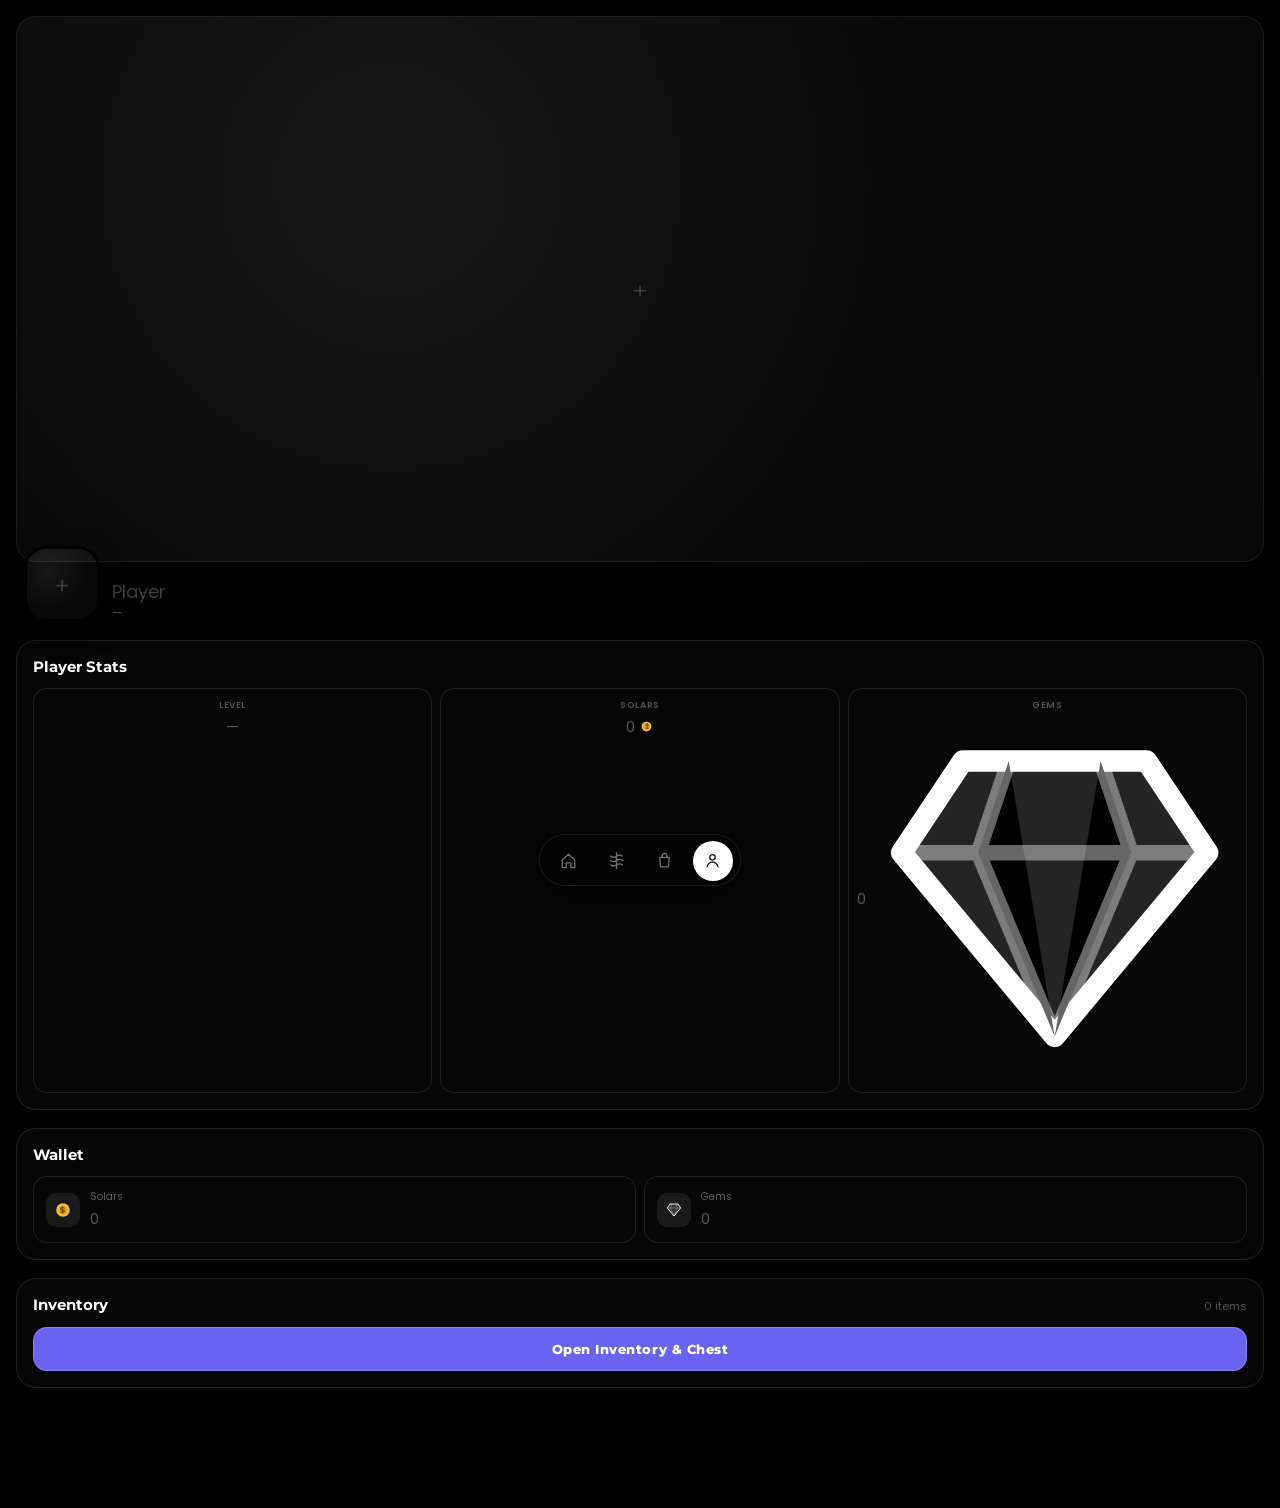
==== profile.html @ 56efb32d "Add Season, Shop and Profile pages with shared shell and drag-and-drop inventory - season.html: larg" ====
<!DOCTYPE html>
<html lang="en" class="no-js">
<head>
  <meta charset="UTF-8">
  <meta name="viewport" content="width=device-width, initial-scale=1, viewport-fit=cover">
  <title>Astral of the Sun — Profile</title>
  <meta name="description" content="Astral of the Sun — player profile, inventory and wallet.">
  <link rel="preconnect" href="https://fonts.googleapis.com">
  <link rel="preconnect" href="https://fonts.gstatic.com" crossorigin>
  <link href="https://fonts.googleapis.com/css2?family=Poppins:wght@400;500;600;700&family=Montserrat:wght@600;700;800&display=swap" rel="stylesheet">
  <link rel="stylesheet" href="css/styles.css">
</head>
<body data-page="profile">

  <canvas id="c" aria-hidden="true"></canvas>

  <main class="page">

    <!-- banner -->
    <div class="profile-banner img-ph" id="profileBanner" role="img" aria-label="Profile banner"></div>

    <!-- identity (pfp overlaps the banner) -->
    <div class="profile-identity">
      <div class="profile-pfp img-ph" id="profilePfp" role="img" aria-label="Profile picture"></div>
      <div class="profile-id">
        <div class="profile-id-name" data-bind="player.name" data-empty="Player"></div>
        <div class="profile-id-sub" data-bind="player.sub" data-empty="—"></div>
      </div>
    </div>

    <!-- stats -->
    <section class="section">
      <div class="section-head">
        <h2 class="section-title">Player Stats</h2>
      </div>
      <div class="profile-stats">
        <div class="pstat">
          <div class="pstat-label">Level</div>
          <div class="pstat-value" data-bind="stats.level" data-empty="—"></div>
        </div>
        <div class="pstat">
          <div class="pstat-label">Solars</div>
          <div class="pstat-value">
            <span data-bind="stats.solars" data-empty="0"></span>
            <svg class="coin" viewBox="0 0 24 24" aria-hidden="true">
              <circle cx="12" cy="12" r="9" fill="#f5c44a"/>
              <circle cx="12" cy="12" r="6.4" fill="#e6a90d"/>
              <text x="12" y="16.2" text-anchor="middle" font-size="12" font-weight="700" fill="#7a5200">$</text>
            </svg>
          </div>
        </div>
        <div class="pstat">
          <div class="pstat-label">Gems</div>
          <div class="pstat-value">
            <span data-bind="stats.gems" data-empty="0"></span>
            <svg class="gem" viewBox="0 0 24 24" aria-hidden="true">
              <path d="M6 3h12l4 6-10 12L2 9l4-6Z" fill="rgba(255,255,255,0.12)" stroke="#ffffff" stroke-width="1.4" stroke-linejoin="round"/>
              <path d="M2 9h20M9 3 7 9l5 12M15 3l2 6-5 12" stroke="rgba(255,255,255,0.4)" stroke-width="1" stroke-linejoin="round"/>
            </svg>
          </div>
        </div>
      </div>
    </section>

    <!-- wallet -->
    <section class="section">
      <div class="section-head">
        <h2 class="section-title">Wallet</h2>
      </div>
      <div class="wallet-grid">
        <div class="wallet-card">
          <div class="wallet-ico">
            <svg width="18" height="18" viewBox="0 0 24 24" fill="none" aria-hidden="true">
              <circle cx="12" cy="12" r="9" fill="#f5c44a"/>
              <circle cx="12" cy="12" r="6.4" fill="#e6a90d"/>
              <text x="12" y="16.2" text-anchor="middle" font-size="12" font-weight="700" fill="#7a5200">$</text>
            </svg>
          </div>
          <div>
            <div class="wallet-label">Solars</div>
            <div class="wallet-value" data-bind="wallet.solars" data-empty="0"></div>
          </div>
        </div>
        <div class="wallet-card">
          <div class="wallet-ico">
            <svg width="16" height="16" viewBox="0 0 24 24" fill="none" aria-hidden="true">
              <path d="M6 3h12l4 6-10 12L2 9l4-6Z" fill="rgba(255,255,255,0.12)" stroke="#ffffff" stroke-width="1.4" stroke-linejoin="round"/>
              <path d="M2 9h20M9 3 7 9l5 12M15 3l2 6-5 12" stroke="rgba(255,255,255,0.4)" stroke-width="1" stroke-linejoin="round"/>
            </svg>
          </div>
          <div>
            <div class="wallet-label">Gems</div>
            <div class="wallet-value" data-bind="wallet.gems" data-empty="0"></div>
          </div>
        </div>
      </div>
    </section>

    <!-- inventory -->
    <section class="section">
      <div class="section-head">
        <h2 class="section-title">Inventory</h2>
        <div class="section-meta"><span data-bind="counts.inventory" data-empty="0"></span> items</div>
      </div>
      <button class="inventory-open" id="openInventory" type="button">Open Inventory &amp; Chest</button>
    </section>

  </main>

  <!-- inventory overlay (drag & drop between inventory / chest / PvP) -->
  <div class="inv-overlay" id="invOverlay" role="dialog" aria-modal="true" aria-label="Inventory">
    <div class="inv-top">
      <button class="inv-close" id="invClose" type="button" aria-label="Close inventory">&times;</button>
      <div class="inv-title">Inventory &amp; Chest</div>
      <div class="inv-hint">Drag items between zones</div>
    </div>

    <div class="inv-bag" id="invBag"></div>

    <div class="inv-zones">
      <div class="inv-zone" id="zoneChest" data-zone="vault">
        <div class="zone-title">Chest</div>
        <div class="zone-sub">Store gear</div>
        <div class="zone-items" id="zoneChestItems"></div>
      </div>
      <div class="inv-zone" id="zonePvp" data-zone="pvp">
        <div class="zone-title">PvP Loadout</div>
        <div class="zone-sub">Battle gear</div>
        <div class="zone-items" id="zonePvpItems"></div>
      </div>
    </div>
  </div>

  <!-- bottom nav -->
  <nav class="bottom-nav" id="bottomNav" aria-label="Primary">
    <div class="bottom-nav-inner">
      <div class="nav-pill" id="navPill"></div>

      <button class="nav-tab" data-page="home" data-href="index.html" type="button" aria-label="Home">
        <span class="nav-icon">
          <svg viewBox="0 0 24 24"><path d="M4 11.5 12 4l8 7.5V20a1 1 0 0 1-1 1h-4v-6H9v6H5a1 1 0 0 1-1-1v-8.5Z" stroke-linejoin="round" stroke-linecap="round"/></svg>
        </span>
      </button>

      <button class="nav-tab" data-page="season" data-href="season.html" type="button" aria-label="Season">
        <span class="nav-icon">
          <svg viewBox="0 0 24 24"><path d="M12 2v20M4.5 6.5c3 2 5 2 7.5 0s4.5-2 7.5 0M4.5 12c3 2 5 2 7.5 0s4.5-2 7.5 0M4.5 17.5c3 2 5 2 7.5 0s4.5-2 7.5 0" stroke-linecap="round" stroke-linejoin="round"/></svg>
        </span>
      </button>

      <button class="nav-tab" data-page="shop" data-href="shop.html" type="button" aria-label="Shop">
        <span class="nav-icon">
          <svg viewBox="0 0 24 24"><path d="M6 8h12l-1 12H7L6 8Z" stroke-linejoin="round"/><path d="M9 8V6a3 3 0 0 1 6 0v2"/></svg>
        </span>
      </button>

      <button class="nav-tab" data-page="profile" data-href="profile.html" type="button" aria-label="Profile">
        <span class="nav-icon">
          <svg viewBox="0 0 24 24"><circle cx="12" cy="8" r="3.4"/><path d="M5 20c1.2-4 4-6 7-6s5.8 2 7 6" stroke-linecap="round"/></svg>
        </span>
      </button>
    </div>
  </nav>

  <script src="js/navigator.js" defer></script>
  <script src="js/profile.js" defer></script>
</body>
</html>
---- css/styles.css ----
/* ============================================================
   Astral of the Sun — styles
   Self-contained: system font stack (no external font requests).
   ============================================================ */

* { margin: 0; padding: 0; box-sizing: border-box; }

html, body {
  width: 100%;
  min-height: 100%;
  background: #000;
  font-family: "Poppins", -apple-system, BlinkMacSystemFont, "Segoe UI",
    Roboto, Helvetica, Arial, sans-serif;
  -webkit-font-smoothing: antialiased;
  color: #fff;
}

/* Titles use Montserrat bold */
h1, h2, .section-title, .page-title, .profile-name, .shop-name,
.roster-name, .row-title, .notif-item-title, .stat-value {
  font-family: "Montserrat", "Poppins", sans-serif;
}

canvas#c {
  position: fixed;
  top: 0; left: 0;
  width: 100%; height: 100vh;
  z-index: 0;
}

/* guard: if JS fails, the canvas must never block scrolling/fit */
.no-js canvas#c { display: none; }

main {
  position: relative;
  z-index: 1;
  isolation: isolate;
}

/* ── header ── */
.header {
  position: relative;
  z-index: 10;
  padding: calc(env(safe-area-inset-top, 0px) + 14px) 16px 0;
  background: transparent;
}

/* ── profile card ── */
.profile-card {
  width: 100%;
  height: 66px;
  background: #000;
  border: 0.5px solid rgba(255,255,255,0.08);
  border-radius: 18px;
  box-shadow: 0 10px 30px rgba(0,0,0,0.6), 0 2px 8px rgba(0,0,0,0.8);
  display: flex;
  align-items: center;
  padding: 0 10px;
  gap: 10px;
  margin-bottom: 10px;
}

.avatar-cube {
  width: 46px; height: 46px;
  border-radius: 10px;
  overflow: hidden;
  flex-shrink: 0;
  background: rgba(120,110,255,0.14);
}
.avatar-cube img {
  width: 100%; height: 100%;
  object-fit: cover; object-position: center 8%;
}
.avatar-cube:not(.has-img)::after {
  content: '';
  display: block;
  width: 100%; height: 100%;
  background:
    radial-gradient(circle at 38% 35%, rgba(255,255,255,0.5) 0 14%, transparent 15%),
    radial-gradient(circle at 62% 66%, rgba(255,255,255,0.25) 0 10%, transparent 11%);
  opacity: 0.7;
}

.profile-text { flex: 1; min-width: 0; }
.profile-name {
  font-size: 16px; font-weight: 700;
  line-height: 1.2; white-space: nowrap;
  overflow: hidden; text-overflow: ellipsis;
}
.profile-sub {
  font-size: 11px; font-weight: 300;
  color: rgba(255,255,255,0.3); margin-top: 1px;
  white-space: nowrap; overflow: hidden; text-overflow: ellipsis;
}

/* empty-state note for unbound text slots */
[data-bind]:empty::before,
[data-bind-html]:empty::before {
  content: attr(data-empty);
  color: rgba(255,255,255,0.32);
  font-weight: 400;
}

/* ── network signal indicator ── */
.netstat-container { width: 36px; height: 36px; position: relative; flex-shrink: 0; }
.netstat-ring {
  position: absolute; width: 100%; height: 100%;
  border-radius: 50%;
  border: 2px solid #090909;
  background-color: transparent;
  background-image: linear-gradient(145deg, #171717, #444245);
  box-sizing: border-box;
  box-shadow: inset 1px 1px 0 #7d7c7e, inset -1px -1px 0px #1c1c1c;
  display: flex; align-items: center; justify-content: center;
}
.netstat-ring::before {
  position: absolute; content: '';
  width: 37px; height: 37px;
  border-radius: inherit;
  background-color: transparent;
  background-image: linear-gradient(145deg, #262626, #606060);
  z-index: -1;
  box-shadow: 5px 5px 10px #141414, -5px -5px 10px #3a3a3a;
}
.netstat-ring .icon { width: 16px; height: 16px; display: inline-block; }
.netstat-ring .icon svg { height: 100%; width: 100%; fill: #a5a5a5; transition: fill 0.3s ease; }
.netstat-ring.signal-high { border-color: rgba(90, 209, 138, 0.5); }
.netstat-ring.signal-high .icon svg { fill: #5ad18a; }
.netstat-ring.signal-medium { border-color: rgba(245, 196, 74, 0.5); }
.netstat-ring.signal-medium .icon svg { fill: #f5c44a; }
.netstat-ring.signal-low { border-color: rgba(255, 92, 106, 0.5); animation: netPulseLow 1s ease-in-out infinite; }
.netstat-ring.signal-low .icon svg { fill: #ff5c6a; }
@keyframes netPulseLow {
  0%, 100% { box-shadow: inset 1px 1px 0 #7d7c7e, inset -1px -1px 0px #1c1c1c; }
  50% { box-shadow: inset 1px 1px 0 #7d7c7e, inset -1px -1px 0px #1c1c1c, 0 0 6px rgba(255,92,106,0.5); }
}

/* ── notifications ── */
.notif-wrap { position: relative; flex-shrink: 0; }
.notif-btn {
  width: 36px; height: 36px;
  border-radius: 10px;
  background: #0a0a0a;
  border: 0.5px solid rgba(255,255,255,0.12);
  display: flex; align-items: center; justify-content: center;
  flex-shrink: 0; position: relative; cursor: pointer;
}
.notif-dot {
  position: absolute; top: 6px; right: 7px;
  width: 5px; height: 5px; border-radius: 50%;
  display: block;
  background: #f5c44a; border: 1.5px solid #1a1a1a;
}
.notif-dropdown {
  position: absolute; top: calc(100% + 8px); right: 0;
  width: 210px;
  background: #0a0a0a;
  border: 0.5px solid rgba(255,255,255,0.12);
  border-radius: 14px;
  box-shadow: 0 14px 34px rgba(0,0,0,0.6);
  padding: 6px;
  opacity: 0; transform: translateY(-6px) scale(0.97);
  pointer-events: none;
  transition: opacity 0.16s ease, transform 0.16s ease;
  z-index: 100;
}
.notif-dropdown.open { opacity: 1; transform: translateY(0) scale(1); pointer-events: auto; }
.notif-dropdown::before {
  content: ''; position: absolute; top: -5px; right: 12px;
  width: 9px; height: 9px; background: #0a0a0a;
  border-left: 0.5px solid rgba(255,255,255,0.12);
  border-top: 0.5px solid rgba(255,255,255,0.12);
  transform: rotate(45deg); border-radius: 2px 0 0 0;
}
.notif-item { padding: 9px 10px; border-radius: 9px; display: flex; flex-direction: column; gap: 2px; }
.notif-item + .notif-item { margin-top: 2px; }
.notif-item-title { font-size: 12px; font-weight: 700; }
.notif-item-sub { font-size: 10.5px; color: rgba(255,255,255,0.4); }
.notif-empty {
  padding: 16px 10px; text-align: center;
  font-size: 11.5px; color: rgba(255,255,255,0.35);
}

/* ── stats row (Level · Solars · Gems) ── */
.stats-row { display: flex; gap: 8px; width: 96%; margin: 0 auto; }

.stat-card {
  flex: 1; min-width: 0;
  height: 52px;                 /* compact */
  border-radius: 14px;
  border: 0.5px solid rgba(255,255,255,0.14);
  display: flex; align-items: center;
  padding: 0 9px; gap: 8px;
  position: relative; overflow: hidden;
  background: #000;
  box-shadow: 0 10px 30px rgba(0,0,0,0.6), 0 2px 8px rgba(0,0,0,0.8);
}

.stat-icon {
  width: 30px; height: 30px;
  border-radius: 8px;
  display: flex; align-items: center; justify-content: center;
  flex-shrink: 0; position: relative; z-index: 1;
}
.stat-level  .stat-icon { background: rgba(255,255,255,0.12); }
.stat-solars .stat-icon { background: rgba(255,255,255,0.10); }
.stat-gems   .stat-icon { background: rgba(255,255,255,0.10); }

.stat-text {
  display: flex; flex-direction: column; gap: 1px;
  position: relative; z-index: 1; min-width: 0;
}
.stat-label {
  font-size: 9px; color: rgba(255,255,255,0.28);
  text-transform: uppercase; letter-spacing: 0.07em;
}
.stat-value {
  font-size: 13px; font-weight: 700;
  white-space: nowrap; overflow: hidden; text-overflow: ellipsis;
  color: #fff; display: flex; align-items: center; gap: 4px;
}
.stat-value .coin { width: 12px; height: 12px; flex-shrink: 0; }

/* ── hero / main box ── */
.main-box {
  width: 100%;
  aspect-ratio: 1 / 0.55;        /* was 1 / 0.72 — flatter */
  max-height: 200px;             /* hard cap — fixes "too tall" */
  background-color: #0a0a0a;
  background-position: center 15%;
  background-size: cover;
  background-repeat: no-repeat;
  border-radius: 18px;
  margin-top: 10px;
  box-shadow:
    0 22px 55px rgba(0,0,0,0.75),
    0 10px 24px rgba(0,0,0,0.65),
    0 2px 8px rgba(0,0,0,0.8),
    0 0 0 1px rgba(160,160,160,0.16),
    0 0 40px rgba(120,120,120,0.08),
    inset 0 1px 0 rgba(200,200,200,0.14),
    inset 0 0 30px rgba(90,90,90,0.06);
  display: flex; align-items: flex-start; justify-content: flex-end;
  padding: 12px;
}
.main-box::after {
  content: '●  No banner set';
  font-size: 10px; letter-spacing: 0.08em;
  color: rgba(255,255,255,0.25);
}
.main-box[style*="background-image"]::after { content: ''; }

/* ── content below the hero ── */
.content {
  position: relative; z-index: 5;
  padding: 18px 16px calc(env(safe-area-inset-bottom, 0px) + 96px);
  display: flex; flex-direction: column; gap: 18px;   /* was 22px — tighter */
}

.section {
  background: #060606;
  border: 0.5px solid rgba(255,255,255,0.1);
  border-radius: 20px;
  padding: 16px;
  box-shadow: 0 14px 34px rgba(0,0,0,0.6);
}

.section-head {
  display: flex; align-items: baseline; justify-content: space-between;
  margin-bottom: 12px;
}
.section-title { font-size: 15px; font-weight: 700; }
.section-meta { font-size: 11px; color: rgba(255,255,255,0.3); }

/* ── quick actions ── */
.quick-actions { display: flex; justify-content: space-around; margin-top: 4px; }
.quick-action { display: flex; flex-direction: column; align-items: center; gap: 7px; }
.quick-action .qa-icon {
  width: 52px; height: 52px;
  border-radius: 16px;
  background: #0a0a0a;
  border: 0.5px solid rgba(255,255,255,0.12);
  display: flex; align-items: center; justify-content: center;
  font-size: 21px;
  box-shadow: 0 8px 22px rgba(0,0,0,0.6);
}
.quick-action .qa-label { font-size: 11px; font-weight: 600; color: rgba(255,255,255,0.55); }

/* ── shop: card grid (compact) ── */
.shop-grid { display: grid; grid-template-columns: 1fr 1fr; gap: 10px; }
.shop-card {
  background: rgba(255,255,255,0.03);
  border: 0.5px solid rgba(255,255,255,0.09);
  border-radius: 16px;
  padding: 10px;               /* was 12px */
  display: flex; flex-direction: column;
  gap: 5px;                    /* was 7px */
}
.shop-icon {
  width: 38px; height: 38px;   /* was 48px */
  border-radius: 12px;
  background: rgba(255,255,255,0.06);
  display: flex; align-items: center; justify-content: center;
  overflow: hidden;
}
.shop-icon img { width: 100%; height: 100%; object-fit: cover; }
.shop-name { font-size: 12.5px; font-weight: 700; }
.shop-desc { font-size: 10.5px; color: rgba(255,255,255,0.35); line-height: 1.35; }
.shop-foot { display: flex; align-items: center; justify-content: space-between; margin-top: 2px; }
.shop-price {
  font-size: 12.5px; font-weight: 700; color: #f5c44a;
  display: flex; align-items: center; gap: 4px;
}
.shop-price .coin { width: 13px; height: 13px; flex-shrink: 0; }
.shop-card-ghost { align-items: flex-start; justify-content: center; border-style: dashed; background: transparent; }
.shop-card-ghost .shop-name { color: rgba(255,255,255,0.6); }

/* ── roster: horizontal scroll cards (compact) ── */
.roster-scroll {
  display: flex; align-items: stretch; gap: 10px;
  overflow-x: auto;
  margin: 0 -16px;
  padding: 0 16px 2px;
}
.roster-scroll::-webkit-scrollbar { display: none; }
.roster-card {
  flex: 0 0 118px;
  background: rgba(255,255,255,0.03);
  border: 0.5px solid rgba(255,255,255,0.09);
  border-radius: 18px;
  padding: 10px 10px 10px;     /* was 14px top */
  display: flex; flex-direction: column;
  align-items: center; gap: 4px;   /* was 6px */
  text-align: center;
}
.roster-card .btn { margin-top: auto; }
.roster-avatar {
  width: 48px; height: 48px;   /* was 60px */
  border-radius: 50%;
  display: flex; align-items: center; justify-content: center;
  margin-bottom: 0;
  overflow: hidden;
  background: rgba(255,255,255,0.05);
}
.roster-avatar img { width: 100%; height: 100%; object-fit: cover; }
.roster-avatar.type-electric { background: rgba(245,196,74,0.14); }
.roster-avatar.type-fairy { background: rgba(255,140,200,0.14); }
.roster-avatar.type-fighting { background: rgba(90,150,255,0.14); }
.roster-avatar:not(.has-img)::after {
  content: '＋';
  font-size: 18px; color: rgba(255,255,255,0.28);
}
.roster-name {
  font-size: 12.5px; font-weight: 700;
  white-space: nowrap; overflow: hidden; text-overflow: ellipsis; max-width: 100%;
}
.roster-meta {
  font-size: 10px; color: rgba(255,255,255,0.35);
  min-height: 15px;             /* was 24px */
  display: flex; align-items: center; justify-content: center;
}
.roster-cp { font-size: 11px; font-weight: 700; color: #f5c44a; margin-bottom: 4px; }

/* ── dungeons: accented rows ── */
.dungeon-row {
  display: flex; align-items: center; gap: 10px;
  padding: 11px 0 11px 12px;
  border-top: 0.5px solid rgba(255,255,255,0.07);
  position: relative;
}
.dungeon-row:first-of-type { border-top: none; padding-top: 0; }
.dungeon-row::before {
  content: ''; position: absolute; left: 0; top: 9px; bottom: 9px;
  width: 3px; border-radius: 3px;
}
.dungeon-row:first-of-type::before { top: 2px; }
.dungeon-row.diff-hard::before { background: #f5c44a; }
.dungeon-row.diff-medium::before { background: rgba(245,196,74,0.6); }
.dungeon-row.diff-easy::before { background: rgba(245,196,74,0.3); }
.diff-badge {
  font-size: 9.5px; font-weight: 700;
  padding: 4px 8px; border-radius: 7px;
  text-transform: uppercase; letter-spacing: 0.03em;
  flex-shrink: 0;
}
.diff-badge.hard { background: rgba(245,196,74,0.18); color: #f5c44a; }
.diff-badge.medium { background: rgba(245,196,74,0.12); color: rgba(245,196,74,0.75); }
.diff-badge.easy { background: rgba(255,255,255,0.08); color: rgba(255,255,255,0.5); }
.row-text { flex: 1; min-width: 0; }
.row-title { font-size: 13.5px; font-weight: 700; }
.row-sub { font-size: 11px; color: rgba(255,255,255,0.35); margin-top: 2px; }

/* ── friends ── */
.friends-row { display: flex; align-items: center; gap: 10px; }
.friend-avatars { display: flex; flex: 1; }
.friend-avatar {
  width: 34px; height: 34px; border-radius: 50%;
  background: rgba(120,110,255,0.18);
  border: 2px solid #060606;
  margin-left: -10px;
  display: flex; align-items: center; justify-content: center;
  font-size: 14px;
}
.friend-avatar:first-child { margin-left: 0; }

/* ── top-up ── */
.topup-row { display: flex; gap: 10px; }
.topup-row .btn { flex: 1; }

/* full-width button inside roster cards */
.btn-full { width: 100%; }

/* ── buttons ── */
.btn {
  font-size: 11.5px; font-weight: 700;
  padding: 7px 14px; border-radius: 10px;
  border: none; white-space: nowrap; cursor: pointer;
}
.btn-primary { background: #6a63f2; color: #fff; }
.btn-dark { background: #fff; color: #000; }
.btn-outline { background: transparent; color: rgba(255,255,255,0.6); border: 0.5px solid rgba(255,255,255,0.18); }

/* ── bottom nav: compact pill, black glass ── */
.bottom-nav {
  position: fixed; left: 0; right: 0; bottom: 0; z-index: 50;
  display: flex; justify-content: center;
  padding: 0 14px calc(env(safe-area-inset-bottom, 0px) + 14px);
  pointer-events: none;
  transition: transform 0.35s cubic-bezier(.4,0,.2,1), opacity 0.3s ease;
}
.bottom-nav.nav-hidden { transform: translateY(140%); opacity: 0; }
.bottom-nav-inner {
  position: relative; width: auto; margin: 0 auto;
  background: rgba(0,0,0,0.8);
  backdrop-filter: blur(18px);
  -webkit-backdrop-filter: blur(18px);
  border: 0.5px solid rgba(255,255,255,0.1);
  border-radius: 999px;
  box-shadow: 0 14px 34px rgba(0,0,0,0.7);
  display: flex; pointer-events: auto; overflow: hidden;
  height: 52px; padding: 0 4px;
}
.bottom-nav-blob-layer { position: absolute; inset: 0; pointer-events: none; }
.nav-pill {
  position: absolute; top: 6px; width: 40px; height: 40px;
  border-radius: 50%; background: #ffffff;
  transition: left 0.45s cubic-bezier(.34,1.56,.64,1);
}
.nav-tab {
  position: relative; width: 48px;
  display: flex; flex-direction: column; align-items: center; justify-content: center;
  background: none; border: none; padding: 0; cursor: pointer;
  -webkit-tap-highlight-color: transparent; z-index: 1;
}
.nav-tab .nav-icon {
  width: 19px; height: 19px;
  display: flex; align-items: center; justify-content: center;
  transition: transform 0.4s cubic-bezier(.34,1.56,.64,1);
}
.nav-tab .nav-icon svg {
  width: 100%; height: 100%; fill: none;
  stroke: rgba(255,255,255,0.45); stroke-width: 1.6;
  transition: stroke 0.35s ease;
}
.nav-tab.active .nav-icon svg { stroke: #0a0a0a; }

/* ── reduced motion ── */
@media (prefers-reduced-motion: reduce) {
  * { transition: none !important; animation: none !important; }
}

/* ============================================================
   Shared page chrome
   ============================================================ */
.page {
  position: relative;
  z-index: 1;
  padding: calc(env(safe-area-inset-top, 0px) + 16px) 16px calc(env(safe-area-inset-bottom, 0px) + 120px);
  display: flex;
  flex-direction: column;
  gap: 18px;
}
.page-title {
  font-size: 20px; font-weight: 800;
  letter-spacing: 0.02em;
  margin: 2px 0 0;
}
.page-sub {
  font-size: 12px; font-weight: 300;
  color: rgba(255,255,255,0.35);
  margin-top: 2px;
}

.empty-note {
  padding: 22px 12px;
  text-align: center;
  font-size: 12px;
  color: rgba(255,255,255,0.32);
  border: 1px dashed rgba(255,255,255,0.14);
  border-radius: 16px;
}

.img-ph {
  background:
    radial-gradient(circle at 30% 30%, rgba(255,255,255,0.06), transparent 60%),
    rgba(255,255,255,0.03);
  border: 0.5px solid rgba(255,255,255,0.08);
  border-radius: 16px;
  position: relative;
}
.img-ph::after {
  content: '＋';
  position: absolute; inset: 0;
  display: flex; align-items: center; justify-content: center;
  font-size: 22px; color: rgba(255,255,255,0.22);
}
.img-ph.has-img { background-size: cover; background-position: center; background-color: transparent; }
.img-ph.has-img::after { content: ''; }

/* ============================================================
   Season page
   ============================================================ */
.season-banner {
  width: 100%;
  aspect-ratio: 16 / 7;
  border-radius: 20px;
  overflow: hidden;
  box-shadow: 0 22px 55px rgba(0,0,0,0.65), 0 0 0 1px rgba(255,255,255,0.06);
}

.season-pass-card {
  background: #060606;
  border: 0.5px solid rgba(255,255,255,0.1);
  border-radius: 20px;
  padding: 16px;
}
.pass-head { display: flex; align-items: baseline; justify-content: space-between; margin-bottom: 4px; }
.pass-tier { font-size: 13px; font-weight: 800; }
.pass-xp { font-size: 11px; color: rgba(255,255,255,0.4); }
.pass-bar {
  height: 8px; border-radius: 999px;
  background: rgba(255,255,255,0.08);
  overflow: hidden; margin-top: 10px;
}
.pass-bar-fill {
  height: 100%; width: 0%;
  background: linear-gradient(90deg, #f5c44a, #ffe08a);
  border-radius: 999px;
  transition: width 0.4s ease;
}
.pass-tabs { display: flex; gap: 8px; margin-top: 16px; }
.pass-tab {
  flex: 1; padding: 8px 0;
  text-align: center; font-size: 12px; font-weight: 700;
  color: rgba(255,255,255,0.5);
  background: transparent;
  border: 0.5px solid rgba(255,255,255,0.12);
  border-radius: 12px; cursor: pointer;
}
.pass-tab.active { color: #0a0a0a; background: #fff; border-color: #fff; }

.track-row {
  display: flex; gap: 10px; align-items: center;
  padding: 10px 0;
  border-top: 0.5px solid rgba(255,255,255,0.07);
}
.track-row:first-of-type { border-top: none; }
.track-side {
  width: 44px; flex-shrink: 0;
  font-size: 10px; font-weight: 700; text-align: center;
  padding: 3px 0; border-radius: 8px;
}
.track-side.free { color: rgba(255,255,255,0.55); background: rgba(255,255,255,0.08); }
.track-side.premium { color: #f5c44a; background: rgba(245,196,74,0.14); }
.track-thumb { width: 40px; height: 40px; border-radius: 10px; flex-shrink: 0; }
.track-info { flex: 1; min-width: 0; }
.track-tier { font-size: 11px; font-weight: 700; color: rgba(255,255,255,0.5); }
.track-title { font-size: 13px; font-weight: 700; }

/* reward strip */
.reward-strip { display: flex; gap: 8px; overflow-x: auto; padding-bottom: 2px; margin: 0 -4px; }
.reward-strip::-webkit-scrollbar { display: none; }
.reward {
  flex: 0 0 62px;
  display: flex; flex-direction: column; align-items: center; gap: 5px;
  text-align: center;
}
.reward-thumb { width: 52px; height: 52px; border-radius: 12px; }
.reward-tier { font-size: 9.5px; font-weight: 700; color: rgba(255,255,255,0.4); }
.reward-title { font-size: 9.5px; color: rgba(255,255,255,0.55); max-width: 60px;
  white-space: nowrap; overflow: hidden; text-overflow: ellipsis; }

/* season characters */
.season-char-grid { display: grid; grid-template-columns: repeat(3, 1fr); gap: 10px; }
.season-char {
  background: rgba(255,255,255,0.03);
  border: 0.5px solid rgba(255,255,255,0.09);
  border-radius: 16px;
  padding: 12px 8px 10px;
  display: flex; flex-direction: column; align-items: center;
  gap: 5px; text-align: center;
}
.season-char-av { width: 54px; height: 54px; border-radius: 50%; }
.season-char-name { font-size: 12px; font-weight: 700;
  white-space: nowrap; overflow: hidden; text-overflow: ellipsis; max-width: 100%; }
.season-char-meta { font-size: 9.5px; color: rgba(255,255,255,0.35); }
.season-char-cp { font-size: 10.5px; font-weight: 700; color: #f5c44a; }

/* ============================================================
   Shop page
   ============================================================ */
.currency-bar {
  display: flex; align-items: center; gap: 10px;
  background: #060606;
  border: 0.5px solid rgba(255,255,255,0.1);
  border-radius: 18px;
  padding: 12px 14px;
}
.currency-bar .label { font-size: 11px; font-weight: 600; color: rgba(255,255,255,0.4); text-transform: uppercase; letter-spacing: 0.06em; }
.currency-bar .balance {
  margin-left: auto;
  display: flex; align-items: center; gap: 6px;
  font-size: 16px; font-weight: 800; color: #f5c44a;
}
.currency-bar .balance .coin { width: 18px; height: 18px; }
.currency-bar .gem { width: 16px; height: 16px; display: inline-block; }

.shop-toolbar { display: flex; gap: 8px; }
.shop-search {
  flex: 1;
  background: #0a0a0a;
  border: 0.5px solid rgba(255,255,255,0.12);
  border-radius: 12px;
  padding: 9px 12px;
  color: #fff; font-family: inherit; font-size: 13px;
}
.shop-search::placeholder { color: rgba(255,255,255,0.3); }
.shop-filter { display: flex; gap: 8px; overflow-x: auto; margin: 0 -4px; padding: 0 4px 2px; }
.shop-filter::-webkit-scrollbar { display: none; }
.chip {
  font-size: 11px; font-weight: 600;
  padding: 6px 12px; border-radius: 999px;
  background: transparent; color: rgba(255,255,255,0.55);
  border: 0.5px solid rgba(255,255,255,0.16); cursor: pointer;
  white-space: nowrap;
}
.chip.active { background: #fff; color: #000; border-color: #fff; }

.shop-page-grid { display: grid; grid-template-columns: 1fr 1fr; gap: 10px; }

/* ============================================================
   Profile page
   ============================================================ */
.profile-banner {
  width: 100%;
  aspect-ratio: 16 / 7;
  border-radius: 20px;
  position: relative;
  box-shadow: 0 22px 55px rgba(0,0,0,0.65);
}
.profile-identity {
  display: flex; align-items: flex-end;
  gap: 12px;
  margin-top: -34px;            /* pfp overlaps the banner */
  padding: 0 8px;
}
.profile-pfp {
  width: 76px; height: 76px;
  border-radius: 22px;
  border: 3px solid #000;
  flex-shrink: 0;
  box-shadow: 0 8px 24px rgba(0,0,0,0.6);
}
.profile-id-name { font-size: 18px; font-weight: 800; line-height: 1.15; }
.profile-id-sub { font-size: 11.5px; color: rgba(255,255,255,0.4); margin-top: 2px; }

.profile-stats {
  display: grid; grid-template-columns: 1fr 1fr 1fr; gap: 8px;
}
.pstat {
  background: #060606;
  border: 0.5px solid rgba(255,255,255,0.1);
  border-radius: 14px;
  padding: 10px 8px; text-align: center;
}
.pstat-label { font-size: 9px; font-weight: 600; color: rgba(255,255,255,0.3); text-transform: uppercase; letter-spacing: 0.06em; }
.pstat-value { font-size: 15px; font-weight: 800; margin-top: 3px;
  display: flex; align-items: center; justify-content: center; gap: 5px; }
.pstat-value .coin { width: 13px; height: 13px; }

.wallet-grid { display: grid; grid-template-columns: 1fr 1fr; gap: 8px; }
.wallet-card {
  background: #060606;
  border: 0.5px solid rgba(255,255,255,0.1);
  border-radius: 14px; padding: 12px;
  display: flex; align-items: center; gap: 10px;
}
.wallet-card .wallet-ico { width: 34px; height: 34px; border-radius: 10px; background: rgba(255,255,255,0.08);
  display: flex; align-items: center; justify-content: center; flex-shrink: 0; }
.wallet-card .wallet-label { font-size: 10px; color: rgba(255,255,255,0.35); }
.wallet-card .wallet-value { font-size: 15px; font-weight: 800; margin-top: 2px; display: flex; align-items: center; gap: 5px; }
.wallet-card .wallet-value .coin { width: 13px; height: 13px; }

.inventory-open {
  width: 100%;
  padding: 13px 0;
  border-radius: 14px;
  border: 0.5px solid rgba(255,255,255,0.2);
  background: #6a63f2;
  color: #fff;
  font-family: "Montserrat", sans-serif;
  font-size: 13px; font-weight: 800;
  cursor: pointer; letter-spacing: 0.04em;
}
.inventory-open:active { opacity: 0.85; }

/* ── inventory overlay (drag & drop) ── */
.inv-overlay {
  position: fixed; inset: 0; z-index: 200;
  background: rgba(0,0,0,0.92);
  display: none;
  flex-direction: column;
  padding: calc(env(safe-area-inset-top, 0px) + 12px) 16px calc(env(safe-area-inset-bottom, 0px) + 16px);
}
.inv-overlay.open { display: flex; }
.inv-top { display: flex; align-items: center; gap: 12px; margin-bottom: 12px; }
.inv-close {
  background: #0a0a0a; border: 0.5px solid rgba(255,255,255,0.14);
  color: #fff; border-radius: 10px; width: 36px; height: 36px;
  font-size: 16px; cursor: pointer; flex-shrink: 0;
}
.inv-title { font-size: 17px; font-weight: 800; }
.inv-hint { font-size: 10.5px; color: rgba(255,255,255,0.35); margin-left: auto; text-align: right; }

.inv-bag {
  flex: 1;
  display: grid; grid-template-columns: repeat(3, 1fr);
  gap: 10px; align-content: start;
  overflow-y: auto;
  padding: 4px;
}
.inv-item {
  position: relative;
  aspect-ratio: 1 / 1;
  border-radius: 14px;
  display: flex; align-items: center; justify-content: center;
  cursor: grab;
  user-select: none;
}
.inv-item:active { cursor: grabbing; }
.inv-item .inv-name {
  position: absolute; bottom: 6px; left: 8px; right: 8px;
  font-size: 9.5px; font-weight: 600;
  white-space: nowrap; overflow: hidden; text-overflow: ellipsis;
  color: rgba(255,255,255,0.6);
}
.inv-item.dragging { opacity: 0.4; }

/* drop targets */
.inv-zones { display: flex; gap: 10px; margin-top: 12px; }
.inv-zone {
  flex: 1;
  background: rgba(255,255,255,0.04);
  border: 1.5px dashed rgba(255,255,255,0.18);
  border-radius: 14px;
  min-height: 90px;
  padding: 10px;
  display: flex; flex-direction: column; align-items: center; justify-content: center;
  gap: 4px; text-align: center;
}
.inv-zone .zone-title { font-size: 11px; font-weight: 800; letter-spacing: 0.05em; }
.inv-zone .zone-sub { font-size: 9.5px; color: rgba(255,255,255,0.35); }
.inv-zone .zone-items { display: flex; flex-wrap: wrap; gap: 6px; justify-content: center; }
.inv-zone .mini {
  width: 30px; height: 30px; border-radius: 8px;
  position: relative;
}
.inv-zone.drag-over { border-color: #f5c44a; background: rgba(245,196,74,0.08); }
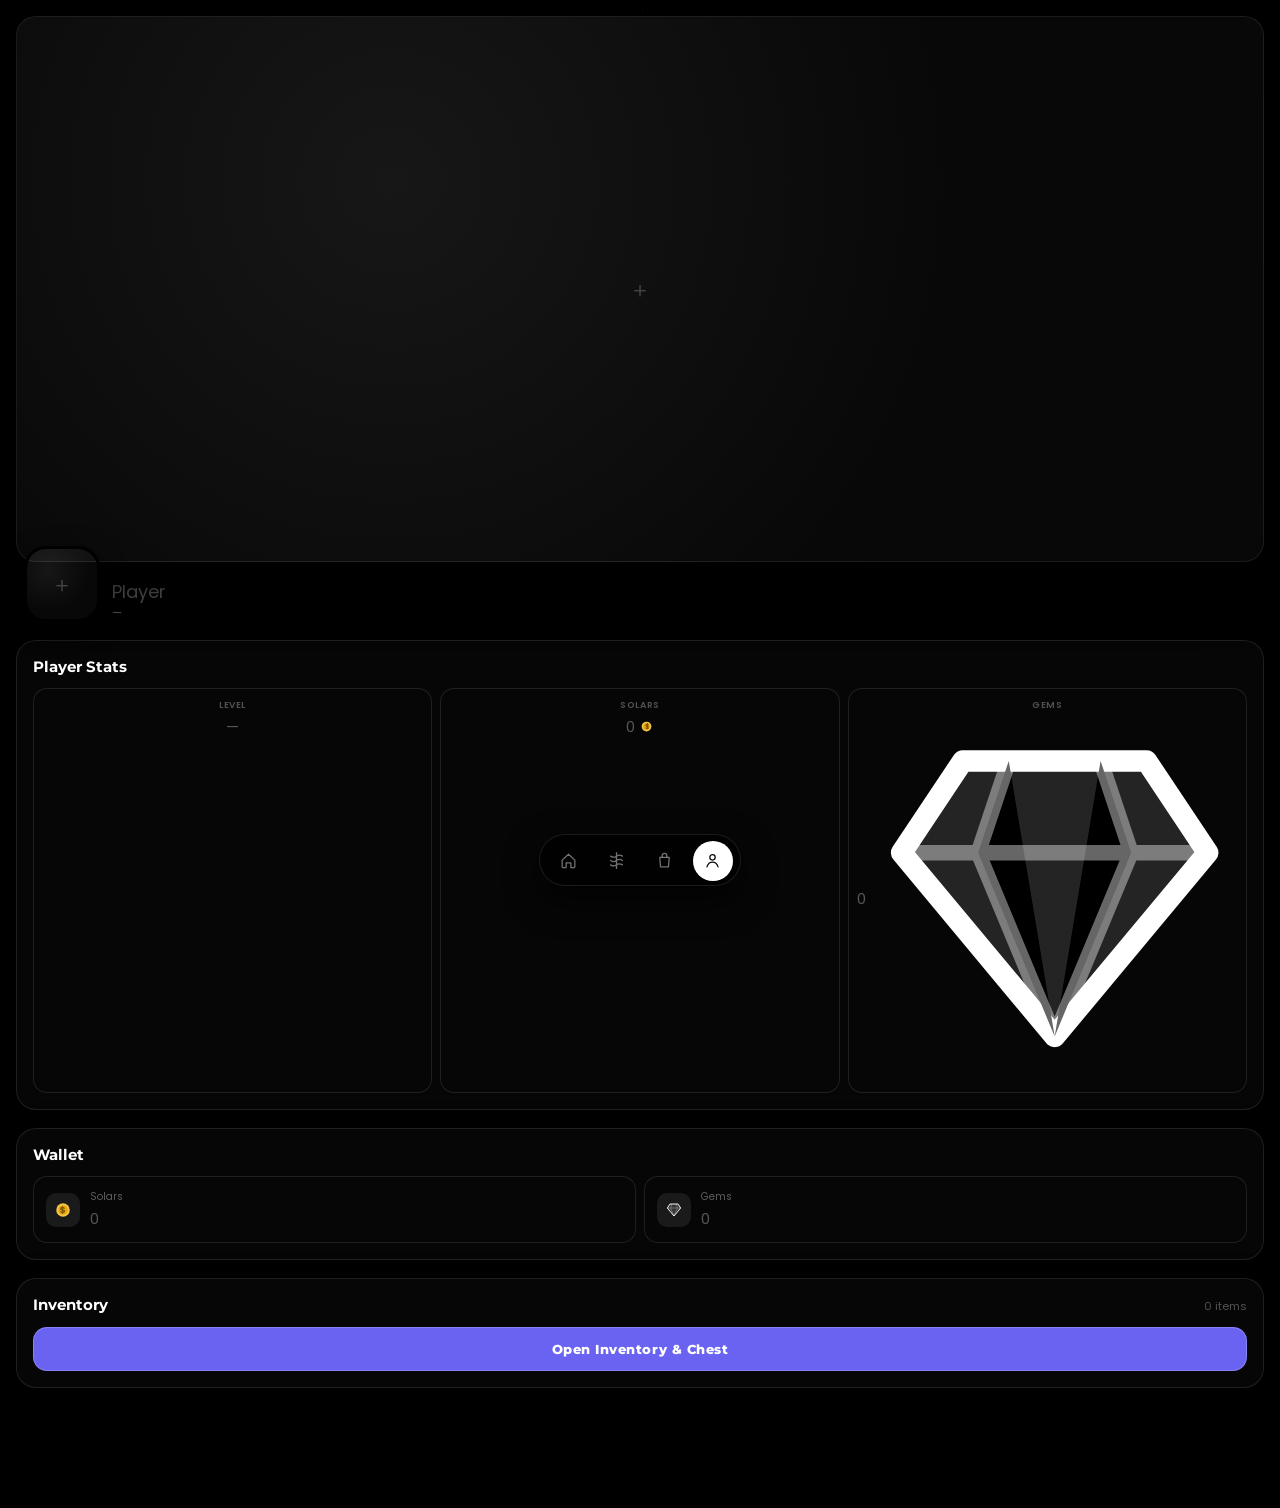
==== commit 6d291c7a: "Self-host Poppins + Montserrat fonts; remove CDN dependency The app previously loaded Poppins/Montse" ====
--- a/profile.html
+++ b/profile.html
@@ -5,10 +5,7 @@
   <meta name="viewport" content="width=device-width, initial-scale=1, viewport-fit=cover">
   <title>Astral of the Sun — Profile</title>
   <meta name="description" content="Astral of the Sun — player profile, inventory and wallet.">
-  <link rel="preconnect" href="https://fonts.googleapis.com">
-  <link rel="preconnect" href="https://fonts.gstatic.com" crossorigin>
-  <link href="https://fonts.googleapis.com/css2?family=Poppins:wght@400;500;600;700&family=Montserrat:wght@600;700;800&display=swap" rel="stylesheet">
-  <link rel="stylesheet" href="css/styles.css">
+<link rel="stylesheet" href="css/styles.css">
 </head>
 <body data-page="profile">
 
--- a/css/styles.css
+++ b/css/styles.css
@@ -1,7 +1,61 @@
 /* ============================================================
    Astral of the Sun — styles
-   Self-contained: system font stack (no external font requests).
+   Fonts are SELF-HOSTED (Poppins + Montserrat) so the app
+   renders identically with or without network access.
    ============================================================ */
+
+/* ── Poppins (body) ── */
+@font-face {
+  font-family: "Poppins";
+  font-style: normal;
+  font-weight: 400;
+  font-display: swap;
+  src: url("../assets/fonts/poppins-latin-400-normal.woff2") format("woff2");
+}
+@font-face {
+  font-family: "Poppins";
+  font-style: normal;
+  font-weight: 500;
+  font-display: swap;
+  src: url("../assets/fonts/poppins-latin-500-normal.woff2") format("woff2");
+}
+@font-face {
+  font-family: "Poppins";
+  font-style: normal;
+  font-weight: 600;
+  font-display: swap;
+  src: url("../assets/fonts/poppins-latin-600-normal.woff2") format("woff2");
+}
+@font-face {
+  font-family: "Poppins";
+  font-style: normal;
+  font-weight: 700;
+  font-display: swap;
+  src: url("../assets/fonts/poppins-latin-700-normal.woff2") format("woff2");
+}
+
+/* ── Montserrat (titles) ── */
+@font-face {
+  font-family: "Montserrat";
+  font-style: normal;
+  font-weight: 600;
+  font-display: swap;
+  src: url("../assets/fonts/montserrat-latin-600-normal.woff2") format("woff2");
+}
+@font-face {
+  font-family: "Montserrat";
+  font-style: normal;
+  font-weight: 700;
+  font-display: swap;
+  src: url("../assets/fonts/montserrat-latin-700-normal.woff2") format("woff2");
+}
+@font-face {
+  font-family: "Montserrat";
+  font-style: normal;
+  font-weight: 800;
+  font-display: swap;
+  src: url("../assets/fonts/montserrat-latin-800-normal.woff2") format("woff2");
+}
 
 * { margin: 0; padding: 0; box-sizing: border-box; }
 
